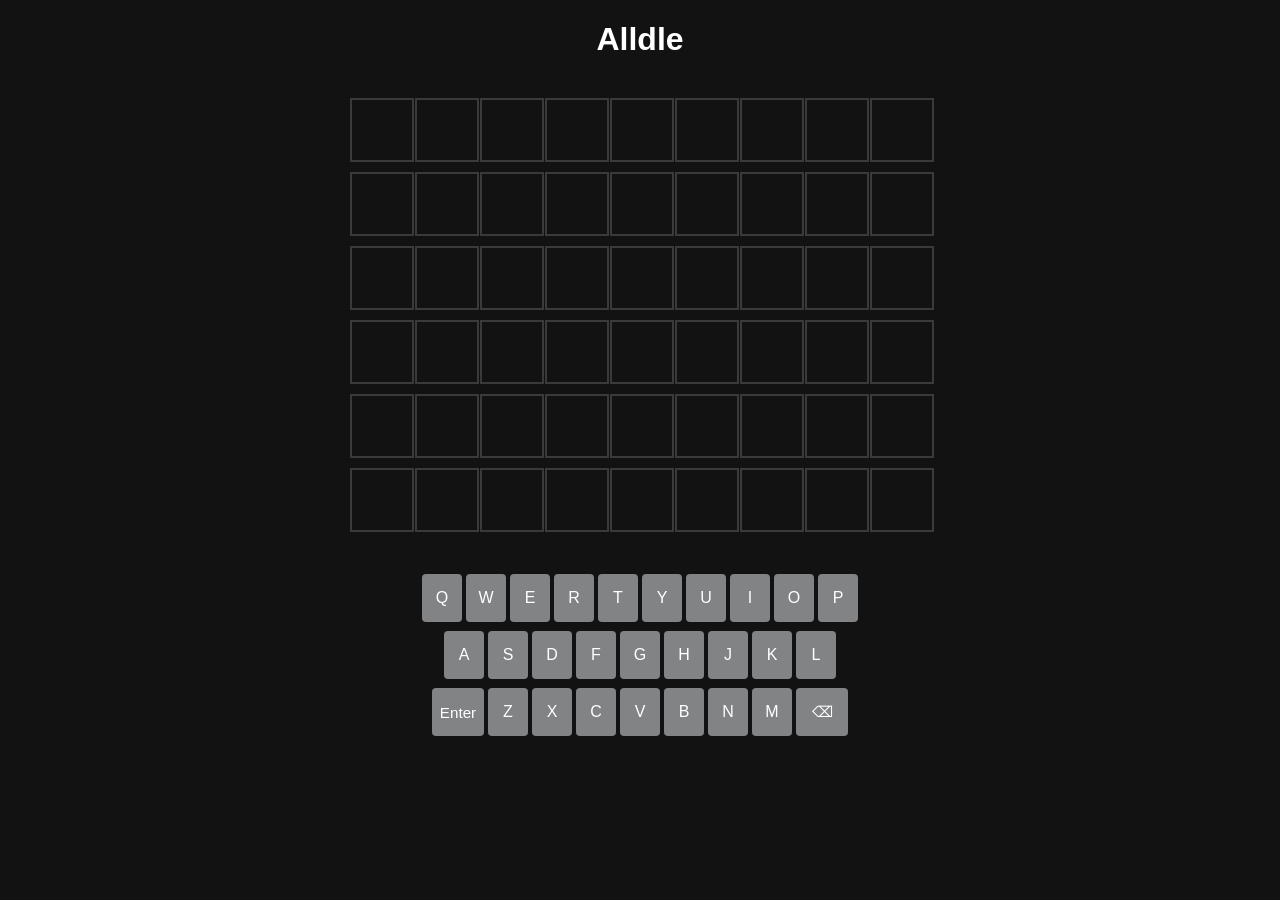
==== main.html @ 12e597ce "Initial" ====
<!DOCTYPE html>
<html lang="en">
<head>
  <meta charset="UTF-8">
  <title>Alldle Clone</title>
  <link rel="stylesheet" href="style.css">
</head>
<body>
  <script src="script.js"></script>
  <h1>Alldle</h1>
  <div class="board" id="board"></div>
  <form id="guess-form" autocomplete="off">
  </form>
  <div id="keyboard" style="margin: 30px auto 0; width: 340px;">
    <div class="kb-row">
      <button class="kb-key">Q</button>
      <button class="kb-key">W</button>
      <button class="kb-key">E</button>
      <button class="kb-key">R</button>
      <button class="kb-key">T</button>
      <button class="kb-key">Y</button>
      <button class="kb-key">U</button>
      <button class="kb-key">I</button>
      <button class="kb-key">O</button>
      <button class="kb-key">P</button>
    </div>
    <div class="kb-row">
      <button class="kb-key">A</button>
      <button class="kb-key">S</button>
      <button class="kb-key">D</button>
      <button class="kb-key">F</button>
      <button class="kb-key">G</button>
      <button class="kb-key">H</button>
      <button class="kb-key">J</button>
      <button class="kb-key">K</button>
      <button class="kb-key">L</button>
    </div>
    <div class="kb-row">
      <button class="kb-key" data-action="enter">Enter</button>
      <button class="kb-key">Z</button>
      <button class="kb-key">X</button>
      <button class="kb-key">C</button>
      <button class="kb-key">V</button>
      <button class="kb-key">B</button>
      <button class="kb-key">N</button>
      <button class="kb-key">M</button>
      <button class="kb-key" data-action="backspace">⌫</button>
    </div>
  </div>
  <div id="message"></div>
</body>
</html>
---- style.css ----
body { font-family: Arial, sans-serif; background: #121213; color: #fff; text-align: center; }
.board { 
  display: grid; 
  grid-template-rows: repeat(6, 1fr); 
  gap: 10px; 
  width: 100%; 
  margin: 40px auto; 
  justify-content: center;
}
.row { display: grid; grid-template-columns: repeat(9, 60px); gap: 5px; }
.cell {
  width: 60px; height: 60px; border: 2px solid #3a3a3c;
  display: flex; align-items: center; justify-content: center;
  font-size: 2em; background: #121213; text-transform: uppercase;
  transition: background 0.2s, border 0.2s;
}
.cell.correct { background: #538d4e; border-color: #538d4e; }
.cell.present { background: #b59f3b; border-color: #b59f3b; }
.cell.absent { background: #3a3a3c; border-color: #3a3a3c; }
input[type="text"] { width: 300px; font-size: 1.2em; padding: 10px; margin-top: 20px; }
button { padding: 10px 20px; font-size: 1em; margin-left: 10px; }
#message { margin-top: 20px; font-size: 1.2em; }
#keyboard { user-select: none; }
.kb-row { display: flex; justify-content: center; margin-bottom: 5px; }
.kb-key {
  background: #818384;
  color: #fff;
  border: none;
  margin: 2px;
  border-radius: 4px;
  display: flex;
  align-items: center;
  justify-content: center;
  font-size: 1em;
  width: 32px;
  height: 48px;
  cursor: pointer;
  justify-content: center;
  transition: background 0.2s;
}
.kb-key[data-action] { width: 52px; font-size: 0.95em; }
.kb-key:active { background: #565758; }
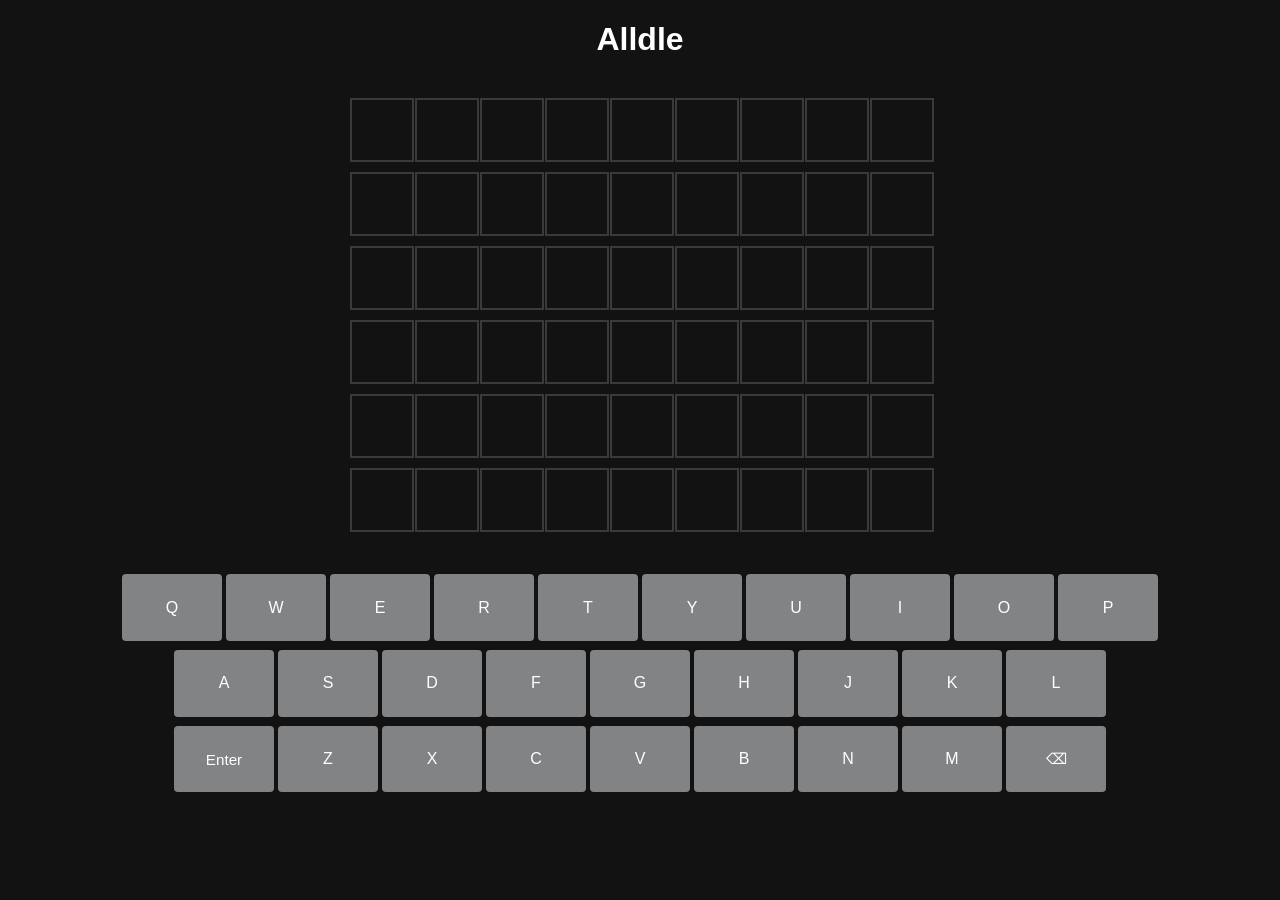
==== commit cc450b26: "Keyboard width" ====
--- a/main.html
+++ b/main.html
@@ -11,7 +11,7 @@
   <div class="board" id="board"></div>
   <form id="guess-form" autocomplete="off">
   </form>
-  <div id="keyboard" style="margin: 30px auto 0; width: 340px;">
+  <div id="keyboard">
     <div class="kb-row">
       <button class="kb-key">Q</button>
       <button class="kb-key">W</button>
--- a/style.css
+++ b/style.css
@@ -20,7 +20,7 @@
 input[type="text"] { width: 300px; font-size: 1.2em; padding: 10px; margin-top: 20px; }
 button { padding: 10px 20px; font-size: 1em; margin-left: 10px; }
 #message { margin-top: 20px; font-size: 1.2em; }
-#keyboard { user-select: none; }
+#keyboard { user-select: none; margin: 30px auto 0; width: 90%;}
 .kb-row { display: flex; justify-content: center; margin-bottom: 5px; }
 .kb-key {
   background: #818384;
@@ -30,13 +30,15 @@
   border-radius: 4px;
   display: flex;
   align-items: center;
+  aspect-ratio: 1.5;
   justify-content: center;
   font-size: 1em;
-  width: 32px;
-  height: 48px;
+  width: 10%;
+  height: auto;
   cursor: pointer;
   justify-content: center;
   transition: background 0.2s;
+  max-width: 100px;
 }
-.kb-key[data-action] { width: 52px; font-size: 0.95em; }
+.kb-key[data-action] { width: 20%; font-size: 0.95em; }
 .kb-key:active { background: #565758; }
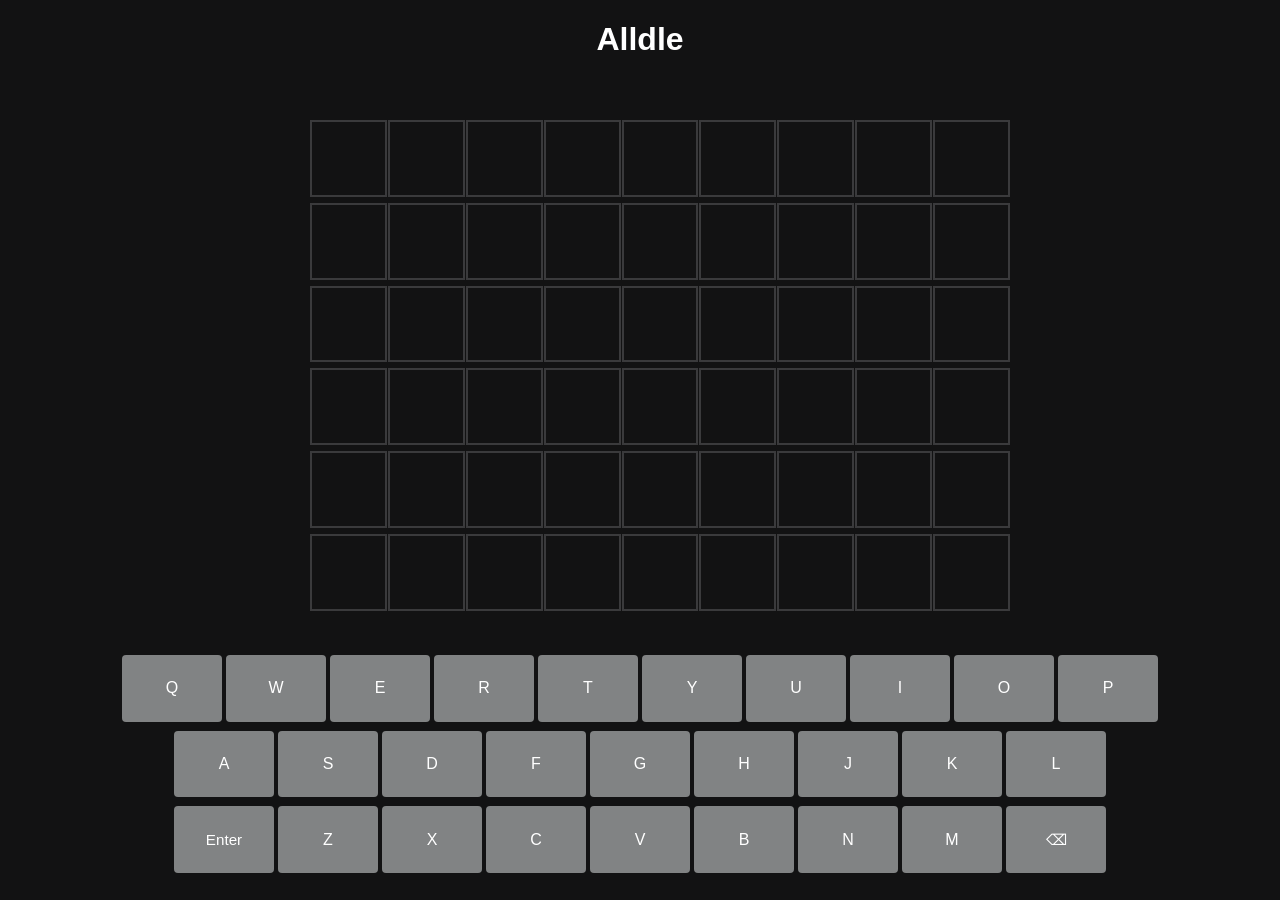
==== commit 7e98cb71: "Additional max height/width edit" ====
--- a/main.html
+++ b/main.html
@@ -9,8 +9,6 @@
   <script src="script.js"></script>
   <h1>Alldle</h1>
   <div class="board" id="board"></div>
-  <form id="guess-form" autocomplete="off">
-  </form>
   <div id="keyboard">
     <div class="kb-row">
       <button class="kb-key">Q</button>
@@ -47,6 +45,8 @@
       <button class="kb-key" data-action="backspace">⌫</button>
     </div>
   </div>
+  <form id="guess-form" autocomplete="off">
+  </form>
   <div id="message"></div>
 </body>
 </html>
--- a/style.css
+++ b/style.css
@@ -1,27 +1,71 @@
-body { font-family: Arial, sans-serif; background: #121213; color: #fff; text-align: center; }
+html { 
+  font-family: Arial, sans-serif;
+  background: #121213;
+  color: #fff;
+  text-align: center;
+  width: 100%;
+  height: 100%;
+  margin: 0;
+}
+
+body {
+  display: flex;
+  flex-direction: column;
+  align-items: center;
+  justify-content: center;
+  margin: 0;
+  height: 100%;
+}
+
+.screen{
+  width:100%;
+  height:100%;
+  display: flex;
+  flex-direction: column;
+  align-items: center;
+}
+
 .board { 
+  flex-grow: 1;
   display: grid; 
   grid-template-rows: repeat(6, 1fr); 
   gap: 10px; 
   width: 100%; 
   margin: 40px auto; 
+  height: auto;
   justify-content: center;
 }
-.row { display: grid; grid-template-columns: repeat(9, 60px); gap: 5px; }
+
+.row {
+  width: 100%;
+  display: grid;
+  grid-template-columns: repeat(9, 1fr);
+  gap: 5px;
+}
+
 .cell {
-  width: 60px; height: 60px; border: 2px solid #3a3a3c;
+  width: 100%; height: auto; aspect-ratio: 1; border: 2px solid #3a3a3c;
   display: flex; align-items: center; justify-content: center;
   font-size: 2em; background: #121213; text-transform: uppercase;
   transition: background 0.2s, border 0.2s;
 }
+
 .cell.correct { background: #538d4e; border-color: #538d4e; }
+
 .cell.present { background: #b59f3b; border-color: #b59f3b; }
+
 .cell.absent { background: #3a3a3c; border-color: #3a3a3c; }
+
 input[type="text"] { width: 300px; font-size: 1.2em; padding: 10px; margin-top: 20px; }
+
 button { padding: 10px 20px; font-size: 1em; margin-left: 10px; }
+
 #message { margin-top: 20px; font-size: 1.2em; }
+
 #keyboard { user-select: none; margin: 30px auto 0; width: 90%;}
+
 .kb-row { display: flex; justify-content: center; margin-bottom: 5px; }
+
 .kb-key {
   background: #818384;
   color: #fff;
@@ -40,5 +84,7 @@
   transition: background 0.2s;
   max-width: 100px;
 }
+
 .kb-key[data-action] { width: 20%; font-size: 0.95em; }
+
 .kb-key:active { background: #565758; }
